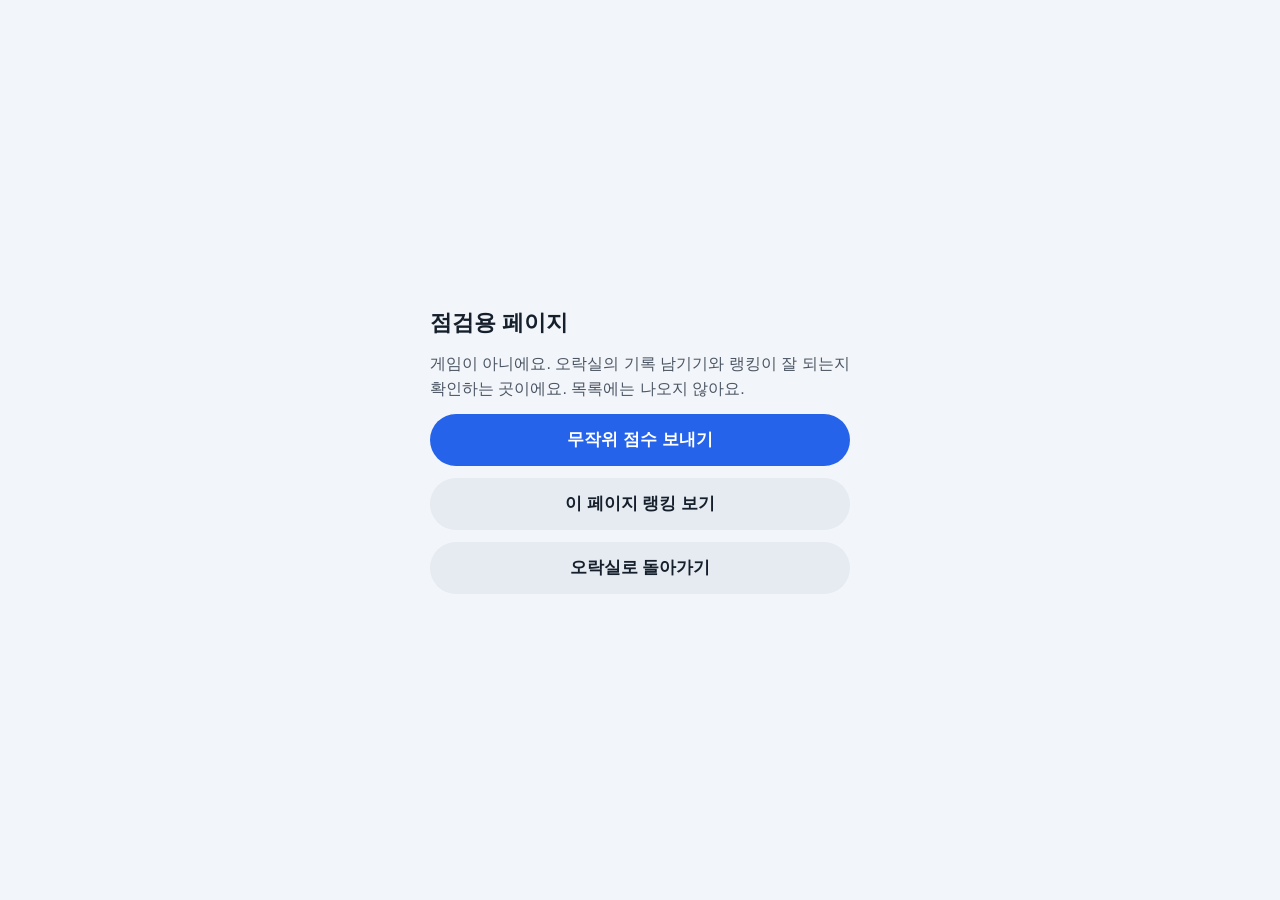
==== games/_sample/index.html @ cb31b6cb "feat: 오락실 포털 틀 - 게임 선택 화면과 게임별 랭킹 - 첫 화면: 팀 필터, 할 수 있는 게임과 만드는 중인 게임 카드, 주간 1등 띠 - rank.html: 게임별 주간" ====
<!doctype html>
<html lang="ko">
<head>
  <meta charset="utf-8">
  <meta name="viewport" content="width=device-width, initial-scale=1">
  <meta name="robots" content="noindex, nofollow">
  <title>점검용 페이지 · 오락실</title>
  <style>
    body { margin: 0; min-height: 100dvh; display: grid; place-items: center; background: #f2f5f9; color: #16202c;
      font: 16px/1.55 -apple-system, BlinkMacSystemFont, "Apple SD Gothic Neo", "Noto Sans KR", "Malgun Gothic", sans-serif; }
    main { width: min(420px, calc(100vw - 32px)); display: flex; flex-direction: column; gap: 12px; }
    h1 { margin: 0; font-size: 22px; }
    p { margin: 0; color: #4b5563; }
    button, a { min-height: 52px; border-radius: 26px; border: 0; font: inherit; font-weight: 800; font-size: 17px;
      display: flex; align-items: center; justify-content: center; text-decoration: none; cursor: pointer; }
    button { background: #2563eb; color: #fff; }
    a { background: #e6ebf2; color: #16202c; }
    button:focus-visible, a:focus-visible { outline: 3px solid #2563eb; outline-offset: 2px; }
  </style>
</head>
<body>
  <main>
    <h1>점검용 페이지</h1>
    <p>게임이 아니에요. 오락실의 기록 남기기와 랭킹이 잘 되는지 확인하는 곳이에요. 목록에는 나오지 않아요.</p>
    <button type="button" id="send">무작위 점수 보내기</button>
    <a href="../../rank.html?game=_sample&amp;manage">이 페이지 랭킹 보기</a>
    <a href="../../">오락실로 돌아가기</a>
  </main>
  <script src="../../lib/5rak.js"></script>
  <script>
    document.getElementById("send").addEventListener("click", function () {
      FiveRak.submitScore(Math.floor(Math.random() * 20000));
    });
  </script>
</body>
</html>
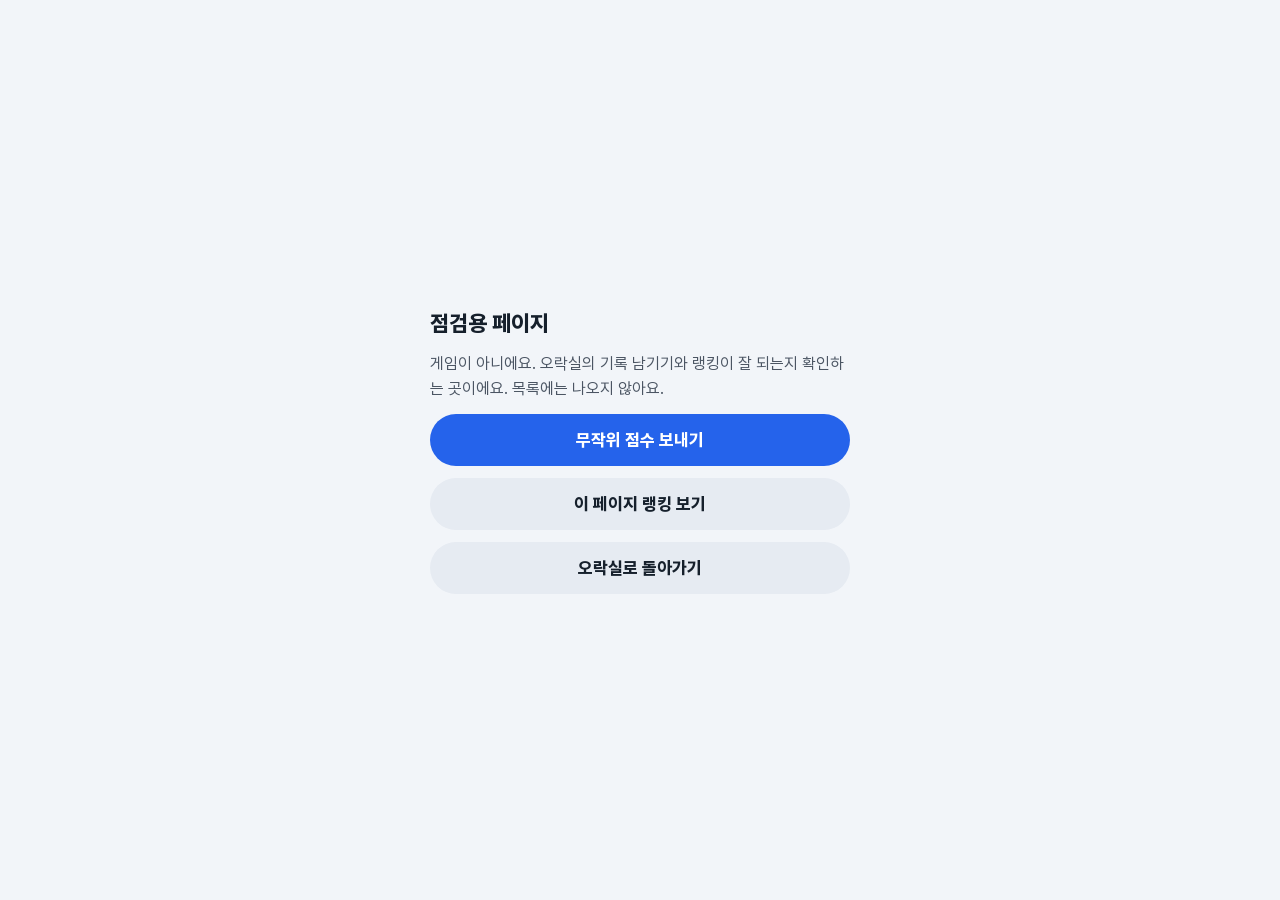
==== commit 1f2d1f16: "fix: 점검용 페이지도 Pretendard 글꼴 사용 Co-Authored-By: Claude Opus 5.5 <noreply@anthropic.com>" ====
--- a/games/_sample/index.html
+++ b/games/_sample/index.html
@@ -6,8 +6,10 @@
   <meta name="robots" content="noindex, nofollow">
   <title>점검용 페이지 · 오락실</title>
   <style>
+    @font-face { font-family: "Pretendard"; font-weight: 400; font-display: swap; src: url("../../assets/fonts/Pretendard-Regular.subset.woff2") format("woff2"); }
+    @font-face { font-family: "Pretendard"; font-weight: 600 900; font-display: swap; src: url("../../assets/fonts/Pretendard-ExtraBold.subset.woff2") format("woff2"); }
     body { margin: 0; min-height: 100dvh; display: grid; place-items: center; background: #f2f5f9; color: #16202c;
-      font: 16px/1.55 -apple-system, BlinkMacSystemFont, "Apple SD Gothic Neo", "Noto Sans KR", "Malgun Gothic", sans-serif; }
+      font: 16px/1.55 "Pretendard", sans-serif; }
     main { width: min(420px, calc(100vw - 32px)); display: flex; flex-direction: column; gap: 12px; }
     h1 { margin: 0; font-size: 22px; }
     p { margin: 0; color: #4b5563; }
